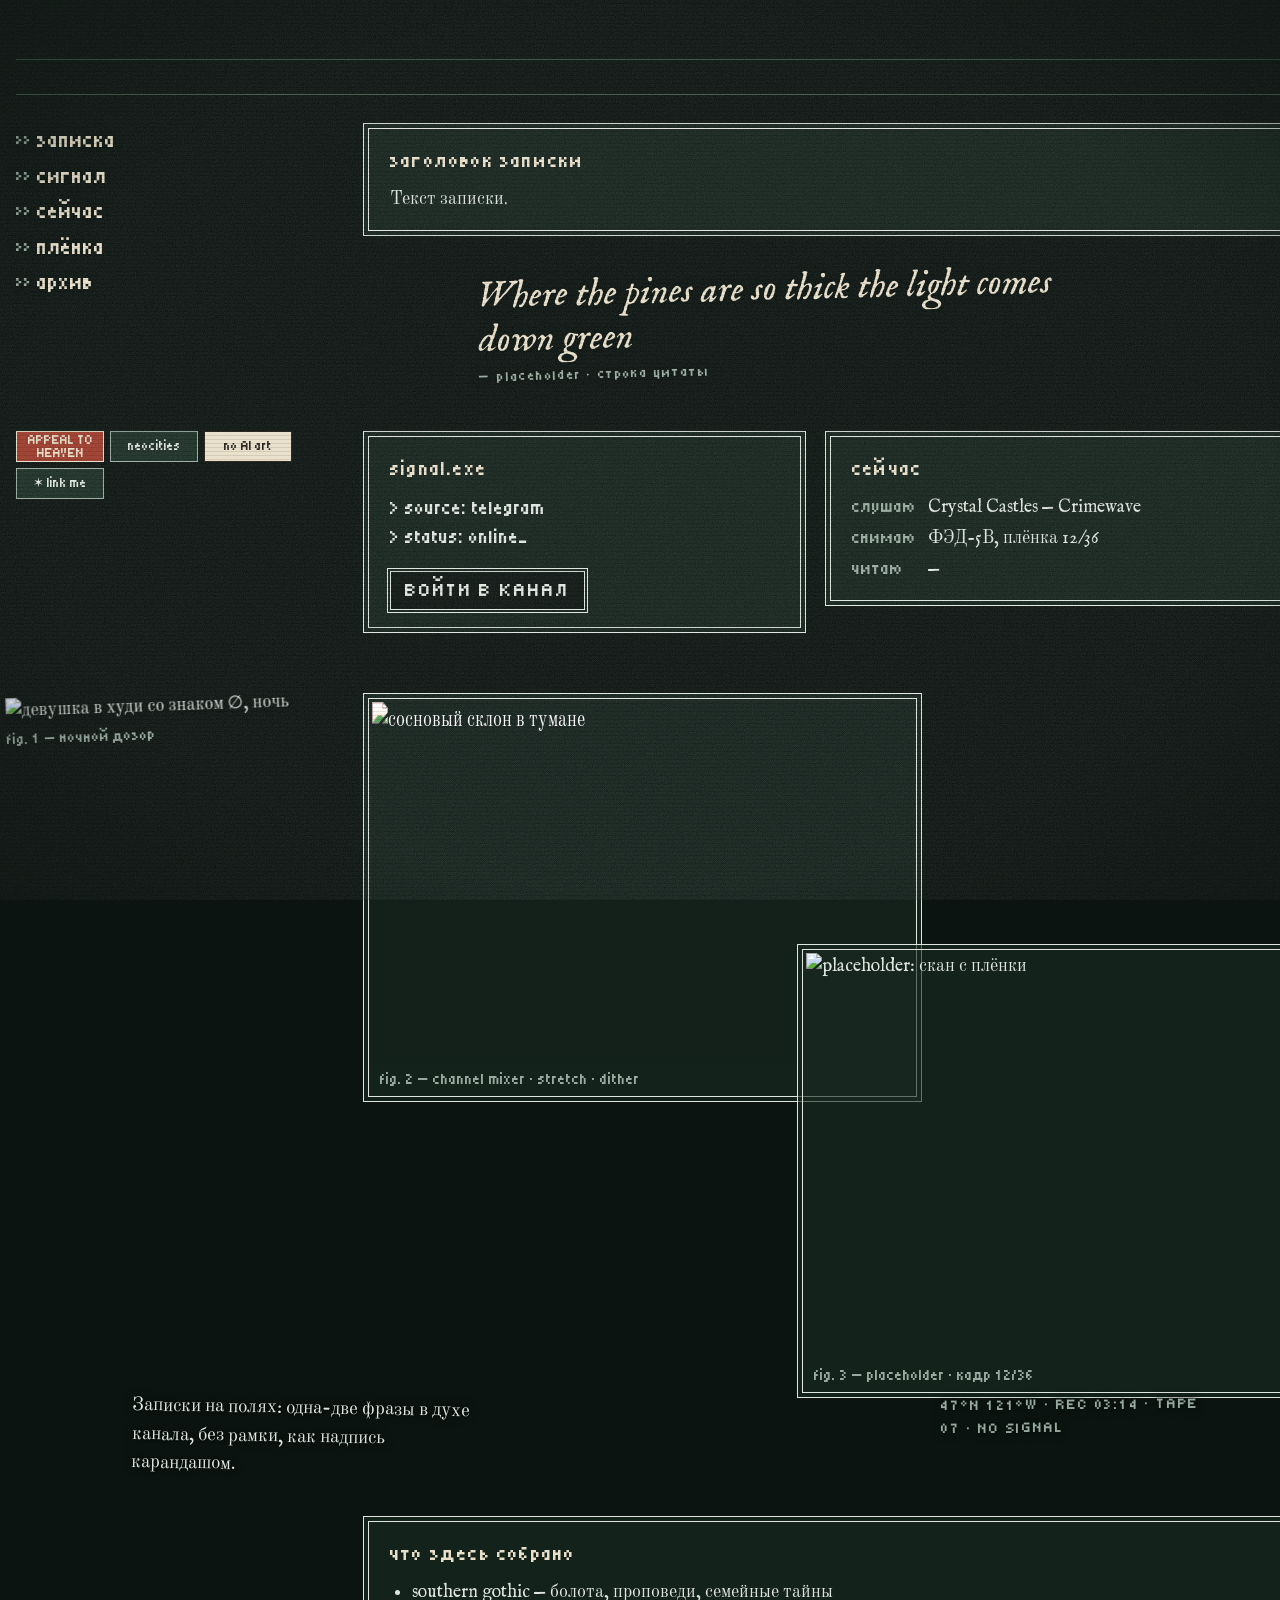
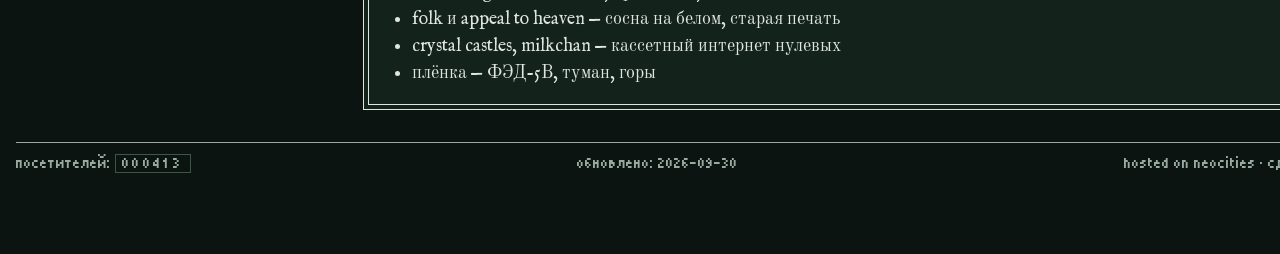
==== tests/fixture-forest/index.html @ 41597ab4 "Шаг 1: walking skeleton — сервер на stdlib, редактор по /_editor/, шаблон forest, фикстура и харнесс" ====
<!doctype html>
<html lang="ru">
<head>
<meta charset="utf-8">
<meta name="viewport" content="width=device-width, initial-scale=1">
<title>entropic division</title>
<link rel="stylesheet" href="style.css">
<link rel="stylesheet" href="layout.css">
</head>
<body>

<!-- слой 0: фон. Картинка задаётся в style.css → --bg-image -->
<div class="bg fx-dither" aria-hidden="true"></div>

<div class="page">

  <!-- слой 1: призраки. Лежат ЗА полями, смешиваются с лесом (screen).
       --x / --rx: отступ слева / справа; --y: сверху; --w: ширина; --o: прозрачность -->
  <div class="ghosts" aria-hidden="true">
    <figure class="ghost" style="--rx: -9%; --y: 4%; --w: 42%; --o: .85">
      <img src="img/ghost-water.jpg" alt="">
    </figure>
  </div>

  <!-- слой 2: сетка. 12 колонок. --c: колонки, --r: ряды (как в CSS grid: от/до).
       Правило: текстовые поля не делят ряды с другими текстовыми полями.
       На телефоне сетка становится колонкой в порядке, в котором блоки идут здесь. -->
  <main class="stage">

    <!-- название: пустой слот. Текст, картинка-логотип или ничего — решается позже -->
    <header class="masthead shared" id="s-masthead" style="--m: 0; --y: 0px;"></header>

    <div class="ticker reveal shared" id="s-ticker" style="--m: 1; --y: 31px;" aria-hidden="true">
      <span>СИГНАЛ ПРИНЯТ &nbsp;·&nbsp; 03:14 &nbsp;·&nbsp; туман 100% &nbsp;·&nbsp; трекинг сбит &nbsp;·&nbsp; не ходи за огнями &nbsp;·&nbsp; CH 03 &nbsp;·&nbsp; REC ●</span>
    </div>

    <!-- TODO(human): заголовок и 2–4 абзаца о том, что это за место и что за канал.
         Единственное место на странице с голосом автора. Ниже, в окне signal,
         подставь адрес канала вместо https://t.me/CHANNEL -->
    <section id="note" class="field reveal" style="--delay: .1s; --m: 2; --y: 95px; --x: 347px; --w: 1021px;">
      <h2>заголовок записки</h2>
      <p>Текст записки.</p>
    </section>

    <!-- placeholder: цитата. Замени строкой песни / псалма / надписью с флага -->
    <blockquote class="scrawl quote reveal" style="--tilt: -1.5deg; --delay: .3s; --m: 3; --y: 240px; --x: 462px; --w: 789px;">
      Where the pines are so thick the light comes down green
      <cite>— placeholder · строка цитаты</cite>
    </blockquote>

    <section id="signal" class="field term reveal" style="--delay: .2s; --m: 4; --y: 403px; --x: 347px; --w: 443px;">
      <h2>signal.exe</h2>
      <p>&gt; source: telegram<br>&gt; status: online<span class="blink">_</span></p>
      <a class="cta" href="https://t.me/CHANNEL">войти в канал</a>
    </section>

    <section id="now" class="field reveal" style="--delay: .25s; --m: 5; --y: 403px; --x: 809px; --w: 559px;">
      <h2>сейчас</h2>
      <dl>
        <dt>слушаю</dt><dd>Crystal Castles — Crimewave</dd>
        <dt>снимаю</dt><dd>ФЭД-5В, плёнка 12/36</dd>
        <dt>читаю</dt><dd>—</dd>
      </dl>
    </section>

    <!-- вырезка «из газеты»: любой PNG с альфой из img/, обводка ляжет по силуэту -->
    <figure class="cutout glitch reveal" style="--tilt: -2deg; --w: 300px; --delay: .4s; --m: 6; --y: 665px; --x: -10px;">
      <img src="img/milkchan.png" alt="девушка в худи со знаком ∅, ночь" width="300">
      <figcaption>fig. 1 — ночной дозор</figcaption>
    </figure>

    <!-- фото в полях: одно заходит на другое (--r пересекаются, --dx/--dy сдвигают) -->
    <figure id="photos" class="field pic fx-stretch fx-channel reveal" style="--ar: 3 / 2; --delay: .35s; --m: 7; --y: 665px; --x: 347px; --w: 559px;">
      <div class="frame fx-dither glitch">
        <img src="img/bg-forest.jpg" alt="сосновый склон в тумане">
      </div>
      <figcaption>fig. 2 — channel mixer · stretch · dither</figcaption>
    </figure>

    <figure class="field pic reveal" style="--ar: 4 / 3; --delay: .45s; --m: 8; --y: 916px; --x: 781px; --w: 559px;">
      <div class="frame glitch">
        <!-- placeholder: сюда скан с ФЭД-5В -->
        <img src="img/bg-forest.jpg" alt="placeholder: скан с плёнки">
      </div>
      <figcaption>fig. 3 — placeholder · кадр 12/36</figcaption>
    </figure>

    <!-- placeholder: мысль на полях -->
    <p class="scrawl note reveal" style="--tilt: 1deg; --delay: .5s; --m: 9; --y: 1366px; --x: 116px; --w: 378px;">
      Записки на полях: одна-две фразы в духе канала, без рамки, как надпись карандашом.
    </p>

    <!-- placeholder: служебная надпись как текстура -->
    <p class="scrawl meta reveal" style="--tilt: -.5deg; --delay: .55s; --m: 10; --y: 1366px; --x: 925px; --w: 304px;">
      47°N 121°W · rec 03:14 · tape 07 · no signal
    </p>

    <section id="archive" class="field reveal" style="--delay: .6s; --m: 11; --y: 1488px; --x: 347px; --w: 1021px;">
      <h2>что здесь собрано</h2>
      <ul>
        <li>southern gothic — болота, проповеди, семейные тайны</li>
        <li>folk и appeal to heaven — сосна на белом, старая печать</li>
        <li>crystal castles, milkchan — кассетный интернет нулевых</li>
        <li>плёнка — ФЭД-5В, туман, горы</li>
      </ul>
    </section>

    <!-- оглавление-якоря: на десктопе левая колонка, на телефоне — в конце -->
    <nav class="trails reveal shared" id="s-trails" style="--m: 12; --y: 95px; --x: 0px; --w: 328px;" aria-label="разделы">
      <ul>
        <li><a href="#note">записка</a></li>
        <li><a href="#signal">сигнал</a></li>
        <li><a href="#now">сейчас</a></li>
        <li><a href="#photos">плёнка</a></li>
        <li><a href="#archive">архив</a></li>
      </ul>
    </nav>

    <div class="buttons reveal shared" id="s-buttons" style="--delay: .15s; --m: 13; --y: 403px; --x: 0px; --w: 328px;">
      <a class="b88 red" href="#">APPEAL TO HEAVEN</a>
      <a class="b88" href="https://neocities.org">neocities</a>
      <a class="b88 paper" href="#">no AI art</a>
      <a class="b88" href="#">✶ link me</a>
    </div>

    <footer class="shared" id="s-footer" style="--y: 1714px; --m: 14;">
      <span>посетителей: <span class="counter">000413</span></span>
      <span>обновлено: 2026-09-30</span>
      <span>hosted on neocities · сделано руками</span>
    </footer>

  </main>
</div>

<!-- слой 3: экран -->
<div class="grain" aria-hidden="true"></div>
<div class="scanlines" aria-hidden="true"></div>
<div class="tracking" aria-hidden="true"></div>
<div class="vignette" aria-hidden="true"></div>

<!-- SVG-фильтры для .fx-channel и .fx-crt (не картинки, только матрицы) -->
<svg width="0" height="0" style="position:absolute" aria-hidden="true">
  <filter id="channel" color-interpolation-filters="sRGB">
    <feColorMatrix type="matrix" values="
      0.10 0.20 0.90 0 0
      0.15 0.85 0.10 0 0
      0.80 0.10 0.20 0 0
      0    0    0    1 0"/>
  </filter>
  <filter id="crt" color-interpolation-filters="sRGB">
    <feOffset in="SourceGraphic" dx="2" dy="0" result="r"/>
    <feColorMatrix in="r" type="matrix" values="1 0 0 0 0  0 0 0 0 0  0 0 0 0 0  0 0 0 1 0" result="rr"/>
    <feOffset in="SourceGraphic" dx="-2" dy="0" result="b"/>
    <feColorMatrix in="b" type="matrix" values="0 0 0 0 0  0 1 0 0 0  0 0 1 0 0  0 0 0 1 0" result="bb"/>
    <feBlend in="rr" in2="bb" mode="screen"/>
  </filter>
</svg>
</body>
</html>
---- tests/fixture-forest/style.css ----
/* ═══════════════════════════════════════════════════════════════════════
   entropic division — система. Контент живёт в index.html, здесь — правила.
   Каталог блоков с примерами: kit.html

   ТРИ ПРАВИЛА, которые нельзя нарушать:
   1. Текстовые поля (.field) не перекрываются друг с другом. На афише это проверяет
      редактор: прямоугольники полей с запасом 8 px с каждой стороны; при наложении
      блок помечается и сохранить нельзя. Накладываться могут .pic, .cutout, .scrawl,
      .stamp, .ghost. Слои = порядок в DOM (позже — выше).
   2. На .page, .ghosts, .stage и любых их обёртках НЕТ filter, opacity<1,
      transform, z-index, isolation, mix-blend-mode. Любое из них изолирует
      призраков от фотографии, и screen-blend перестаёт работать. (zoom на .page можно:
      он не создаёт stacking context — проверено в Firefox.)
   3. .fx-dither вешается только на .frame (внутри .pic) и на .bg.
   Проявка (.dev: --blend --op --gray --sepia --hue --con --blur --inv --flip) — только на блоках
   .stage > * и .ghost, никогда на обёртках (см. правило 2).

   РАСКЛАДКА: два независимых режима, один HTML (см. layout.css — генерируется tools/serve.py).
   Афиша (широкие окна): .page шириной --poster px, блоки .stage > * абсолютно по --x/--y/--w (px).
   Колонка (узкие окна и kit): блоки в потоке в порядке --m; .hide-m / .hide-d прячут блок
   в колонке / на афише. Между ними ступени zoom на .page. Переменные --l-pos/--l-w/--l-ft/--l-page
   переключают режим; их ставит layout.css (по ширине окна) и .stage.flow (всегда колонка).
   ═══════════════════════════════════════════════════════════════════════ */

/* ── шрифты (локальные, папка fonts/) ─────────────────────────────────
   Печать: IM Fell English даёт латиницу, Old Standard TT — кириллицу.
   Терминал: Tiny5 (есть кириллица). Всё — через unicode-range, браузер
   сам берёт нужный файл по символу. */
@font-face { font-family: "IM Fell English"; src: url(fonts/IM_Fell_English-normal-latin.woff2) format("woff2"); font-style: normal; font-display: swap; }
@font-face { font-family: "IM Fell English"; src: url(fonts/IM_Fell_English-italic-latin.woff2) format("woff2"); font-style: italic; font-display: swap; }
@font-face { font-family: "Old Standard TT"; src: url(fonts/Old_Standard_TT-normal-cyrillic.woff2) format("woff2"); font-style: normal; unicode-range: U+0400-045F, U+0490-0491, U+04B0-04B1, U+2116; font-display: swap; }
@font-face { font-family: "Old Standard TT"; src: url(fonts/Old_Standard_TT-italic-cyrillic.woff2) format("woff2"); font-style: italic; unicode-range: U+0400-045F, U+0490-0491, U+04B0-04B1, U+2116; font-display: swap; }
@font-face { font-family: "Old Standard TT"; src: url(fonts/Old_Standard_TT-normal-latin.woff2) format("woff2"); font-style: normal; font-display: swap; }
@font-face { font-family: "Old Standard TT"; src: url(fonts/Old_Standard_TT-italic-latin.woff2) format("woff2"); font-style: italic; font-display: swap; }
@font-face { font-family: "Tiny5"; src: url(fonts/Tiny5-normal-cyrillic.woff2) format("woff2"); unicode-range: U+0400-045F, U+0490-0491, U+04B0-04B1, U+2116; font-display: swap; }
@font-face { font-family: "Tiny5"; src: url(fonts/Tiny5-normal-latin.woff2) format("woff2"); font-display: swap; }

/* ── токены ─────────────────────────────────────────────────────────── */
:root {
  --night: #0b1410;   /* глубина леса */
  --pine:  #1a2d24;   /* ближние сосны, заливка полей */
  --moss:  #3b5646;   /* второстепенные линии */
  --fog:   #98aa9f;   /* туман, приглушённый текст */
  --mist:  #dfe5df;   /* основной текст, обводки */
  --paper: #e8dfc9;   /* бумага, кромка вырезок */
  --ink:   #221c17;   /* чернила */
  --blood: #9b3a2a;   /* единственный акцент */

  --field: rgba(26, 45, 36, .62);   /* заливка полей */
  --line:  var(--mist);              /* обводка полей */
  --bg-image: url("img/bg-forest.jpg");   /* ← фон меняется здесь */

  --print: "IM Fell English", "Old Standard TT", Georgia, serif;
  --term:  "Tiny5", "Courier New", monospace;

  color-scheme: dark;
}

/* ── база ───────────────────────────────────────────────────────────── */
* { box-sizing: border-box; }
html, body { margin: 0; overflow-x: clip; }
body {
  background: var(--night);
  color: var(--mist);
  font-family: var(--print);
  font-size: 18px; line-height: 1.5;
  min-height: 100vh;
  cursor: url(img/cursor.png) 7 7, crosshair;
  cursor: image-set(url(img/cursor.png) 1x, url(img/cursor@2x.png) 2x) 7 7, crosshair;
}
a, button, .cta, .b88 {
  cursor: url(img/hand.png) 5 1, pointer;
  cursor: image-set(url(img/hand.png) 1x, url(img/hand@2x.png) 2x) 5 1, pointer;
}
a { color: var(--paper); text-decoration-color: var(--blood); text-underline-offset: 3px; }
a:hover, a:focus-visible { color: var(--paper); background: var(--blood); outline: none; }
::selection { background: var(--blood); color: var(--paper); }
img { max-width: 100%; display: block; }
h1, h2, h3 { text-wrap: balance; }

/* ── слой 0: фон ────────────────────────────────────────────────────── */
.bg {
  position: fixed; inset: 0;
  background: var(--night) var(--bg-image) center / cover no-repeat;
  image-rendering: pixelated;
}
.bg::after {
  content: ""; position: absolute; inset: 0;
  background: linear-gradient(to top, rgba(11,20,16,.55), transparent 60%);
}

/* ── обёртка страницы (порядок рисования = порядок в DOM) ───────────── */
:root { --column-max: 900px; }        /* ширина колонки на планшете; --poster задаёт layout.css */
.page {
  position: relative;
  width: var(--l-page, var(--poster, 1400px)); margin: 0 auto;
  padding: 28px 16px 60px;
}

/* ── слой 1: призраки (за контентом) ────────────────────────────────── */
.ghosts { position: absolute; inset: 0; pointer-events: none; overflow: clip; }
.ghost {
  position: absolute;
  left: var(--x, auto); right: var(--rx, auto); top: var(--y, 0);
  width: var(--w, 40%); max-width: 640px;
  mix-blend-mode: var(--blend, screen);   /* screen: тёмное исчезает, светлое просвечивает */
  opacity: var(--o, .8);
}
.ghost img {
  width: 100%;
  mask-image: radial-gradient(ellipse at center, #000 40%, transparent 72%);
  -webkit-mask-image: radial-gradient(ellipse at center, #000 40%, transparent 72%);
}

/* ── слой 2: холст коллажа ──────────────────────────────────────────── */
/* Афиша: дети абсолютно по --x/--y/--w; подвал остаётся в потоке и своим margin-top: --y
   задаёт высоту холста (на .stage переменных нет — правило 2). Колонка: flex-колонка, порядок --m. */
.stage { position: relative; display: flex; flex-direction: column; }
.stage > * {
  position: var(--l-pos, absolute);
  left: var(--x, 0px); top: var(--y, 0px);
  width: var(--l-w, var(--w, auto));
  order: var(--m, 0);
  min-width: 0; margin: 0 0 18px;
}
.stage > .ticker, .stage > .masthead { left: 0; width: 100%; }   /* всегда во всю ширину */
.stage > footer { position: static; width: auto; margin-top: var(--l-ft, var(--y, 0px)); }
.stage.flow { --l-pos: static; --l-w: auto; --l-ft: 0px; }        /* kit и подобные: всегда колонка */
/* наклон — ТОЛЬКО для картинок и свободного текста (правило 1) */
.pic, .cutout, .scrawl, .stamp { rotate: var(--tilt, 0deg); }

/* ── блок: поле ─────────────────────────────────────────────────────── */
.field {
  background: var(--field);
  border: 1px solid var(--line);
  outline: 1px solid var(--line); outline-offset: -6px;
  padding: 22px 26px;
}
.field h2 {
  font-family: var(--term); font-weight: 400; font-size: 20px; letter-spacing: .06em;
  margin: 0 0 10px; color: var(--paper);
}
.field p { margin: 0 0 12px; max-width: 62ch; }
.field p:last-child { margin: 0; }
.field ul { margin: 0; padding-left: 1.2em; }

/* ── блок: фото в поле ──────────────────────────────────────────────── */
.pic { padding: 8px; }
.pic .frame { position: relative; aspect-ratio: var(--ar, 3 / 2); max-width: 100%; overflow: hidden; }
.pic .frame img { width: 100%; height: 100%; object-fit: cover; }
.pic figcaption { font-family: var(--term); color: var(--fog); font-size: 15px; padding: 6px 8px 2px; }
figure { margin: 0; }

/* ── блок: встраивание (Bandcamp, YouTube, SoundCloud…) в той же рамке, что фото ───────── */
.embed { padding: 8px; }
.embed iframe { width: 100%; height: var(--h, 300px); border: 0; display: block; background: var(--night); }
.embed figcaption { font-family: var(--term); color: var(--fog); font-size: 15px; padding: 6px 8px 2px; }

/* ── блок: вырезка «из газеты» (PNG с альфой) ───────────────────────── */
.cutout { width: var(--w, 300px); max-width: 100%; } /* --w = ширина файла из cutouts.txt, иначе пиксели мылятся */
.cutout img {
  /* газетный край, бумага и градуировка запечены в PNG (tools/process.sh → cutout);
     здесь только тень — она идёт по альфе, поэтому сама выходит рваной */
  filter: drop-shadow(3px 4px 3px rgba(0, 0, 0, .55));
}
.cutout.fade img { /* необязательно: растворение книзу, как у старой обводки */
  mask-image: linear-gradient(to bottom, #000 62%, transparent 97%);
  -webkit-mask-image: linear-gradient(to bottom, #000 62%, transparent 97%);
}
.cutout figcaption { font-family: var(--term); color: var(--fog); font-size: 15px; margin-top: 4px; }

/* ── блок: свободный текст без рамок ────────────────────────────────── */
.scrawl {
  font-family: var(--print);
  text-shadow: 0 0 10px var(--night), 0 0 3px var(--night), 1px 1px 0 var(--night);
  max-width: 34ch;
}
/* --fs / --ls / --align пишет редактор; переменные стоят в правиле каждой роли, иначе роль перебила бы их */
.scrawl.quote { font-size: var(--fs, clamp(24px, 3.2vw, 38px)); letter-spacing: var(--ls, 0); line-height: 1.15; font-style: italic; color: var(--paper); }
.scrawl.note  { font-size: var(--fs, 19px); letter-spacing: var(--ls, 0); color: var(--mist); }
.scrawl.meta  { font-family: var(--term); font-size: var(--fs, 15px); letter-spacing: var(--ls, .12em); color: var(--fog); text-transform: uppercase; }
.field, .scrawl { text-align: var(--align, start); }
/* цвет фрагмента текста — только классами палитры (редактор не пишет inline-цвета) */
.c-paper { color: var(--paper); } .c-fog { color: var(--fog); } .c-blood { color: var(--blood); } .c-mist { color: var(--mist); }
.scrawl cite { display: block; font-family: var(--term); font-style: normal; font-size: 14px; letter-spacing: .1em; color: var(--fog); margin-top: 6px; }

/* ── блок: штамп / гифка ────────────────────────────────────────────── */
.stamp { width: var(--w, 120px); image-rendering: pixelated; }
.stamp img { width: 100%; }

/* ── блок: кнопки 88×31 ─────────────────────────────────────────────── */
.buttons { display: flex; flex-wrap: wrap; gap: 6px; }
.b88 {
  width: 88px; height: 31px; display: grid; place-items: center;
  font-family: var(--term); font-size: 13px; line-height: 1; text-decoration: none;
  border: 1px solid var(--fog); color: var(--mist); background: var(--pine);
  text-align: center; padding: 0 4px; image-rendering: pixelated;
}
.b88.red   { background: var(--blood); color: var(--paper); border-color: var(--paper); }
.b88.paper { background: var(--paper); color: var(--ink);   border-color: var(--ink); }
.b88 img   { width: 88px; height: 31px; }
.b88:hover { filter: invert(1) hue-rotate(180deg); }

/* ── блок: окно signal ──────────────────────────────────────────────── */
.term { font-family: var(--term); font-size: 19px; }
.cta {
  display: inline-block; margin-top: 8px; padding: 4px 14px;
  border: 1px solid var(--mist); outline: 1px solid var(--mist); outline-offset: 2px;
  background: var(--night); color: var(--mist);
  text-decoration: none; text-transform: uppercase; letter-spacing: .1em;
}
.cta:hover, .cta:focus-visible { background: var(--blood); color: var(--paper); }
.blink { animation: blink 1.1s steps(1) infinite; }
@keyframes blink { 50% { opacity: 0; } }

/* ── блок: бегущая строка ───────────────────────────────────────────── */
.ticker {
  overflow: hidden; white-space: nowrap;
  font-family: var(--term); font-size: 17px; color: var(--fog); letter-spacing: .06em;
  border-top: 1px solid var(--moss); border-bottom: 1px solid var(--moss); padding: 4px 0;
}
.ticker span { display: inline-block; padding-left: 100%; animation: ticker 32s linear infinite; }
@keyframes ticker { to { transform: translateX(-100%); } }

/* ── блок: оглавление-якоря ─────────────────────────────────────────── */
.trails { font-family: var(--term); font-size: 21px; text-shadow: 0 0 8px var(--night), 0 0 2px var(--night), 1px 1px 0 var(--night); }
.trails ul { list-style: none; margin: 0; padding: 0; }
.trails li { padding: 2px 0; }
.trails li::before { content: "» "; color: var(--fog); }
.trails a { text-decoration: none; }
.trails a:hover { text-decoration: underline; background: none; }

/* ── прочее ─────────────────────────────────────────────────────────── */
.masthead { min-height: 8px; }
dl { margin: 0; display: grid; grid-template-columns: max-content 1fr; gap: 4px 12px; }
dt { font-family: var(--term); font-size: 17px; color: var(--fog); }
dd { margin: 0; min-width: 0; }
footer {
  border-top: 1px solid var(--fog); padding-top: 10px;
  font-family: var(--term); font-size: 15px; color: var(--fog);
  display: flex; flex-wrap: wrap; gap: 6px 24px; justify-content: space-between;
}
.counter { letter-spacing: .15em; background: var(--night); border: 1px solid var(--moss); padding: 0 6px; }
:target { scroll-margin-top: 24px; }

/* ── эффекты-утилиты (вешать классом на .frame или .pic) ────────────── */
.fx-dither:not(.bg) { position: relative; }          /* правило 3 */
.fx-dither::after {
  content: ""; position: absolute; inset: 0; pointer-events: none;
  background-image:
    linear-gradient(45deg, rgba(11,20,16,.45) 25%, transparent 25% 75%, rgba(11,20,16,.45) 75%),
    linear-gradient(45deg, rgba(11,20,16,.45) 25%, transparent 25% 75%, rgba(11,20,16,.45) 75%);
  background-size: 2px 2px; background-position: 0 0, 1px 1px;
  mix-blend-mode: overlay; opacity: .6;
}
.fx-stretch img { transform: scaleY(1.35); transform-origin: top; }   /* сбитая развёртка */
.fx-channel img { filter: url(#channel) contrast(1.1); }              /* channel mixer, фильтр в html */
.fx-crt img     { filter: url(#crt); }                                /* расщепление R/B */

/* живые эффекты на картинки внутри блока — совместимы: у каждого свой слот в animation-name,
   класс лишь заполняет слот. float и shake оба двигают картинку (translate) — вместе побеждает shake.
   glitch-auto режет clip-path и сдвигает margin-left, чтобы не спорить с translate и filter. */
.fx-float   { --fx-float: fxfloat; }
.fx-flicker { --fx-flicker: fxflicker; }
.fx-shake   { --fx-shake: fxshake; }
.fx-glitch  { --fx-glitch: fxglitch; }
:is(.fx-float, .fx-flicker, .fx-shake, .fx-glitch) img {
  animation-name: var(--fx-float, none), var(--fx-flicker, none), var(--fx-shake, none), var(--fx-glitch, none);
  animation-duration: 6s, 4s, 7s, 6s;
  animation-timing-function: ease-in-out, steps(1), steps(1), steps(1);
  animation-iteration-count: infinite;
}
@keyframes fxfloat   { 0%, 100% { translate: 0 0; } 50% { translate: 0 -6px; } }
@keyframes fxflicker { 0%, 19%, 21%, 23%, 61%, 63%, 100% { opacity: 1; } 20%, 22% { opacity: .35; } 62% { opacity: .7; } }
@keyframes fxshake   { 0%, 12%, 100% { translate: 0 0; } 2% { translate: -2px 1px; } 4% { translate: 2px -1px; }
                       6% { translate: -1px -2px; } 8% { translate: 2px 1px; } 10% { translate: -2px 0; } }
@keyframes fxglitch  { 0%, 9%, 100% { clip-path: none; margin-left: 0; }
                       1% { clip-path: inset(10% 0 60% 0); margin-left: -6px; } 3% { clip-path: inset(50% 0 20% 0); margin-left: 5px; }
                       5% { clip-path: inset(0 0 75% 0); margin-left: -3px; }  7% { clip-path: inset(70% 0 5% 0); margin-left: 4px; } }

/* глитч при наведении — только на картинки */
.glitch img { transition: none; }
.glitch:hover img { animation: glitch .4s steps(2) 1; }
@keyframes glitch {
  0%   { clip-path: inset(10% 0 60% 0); translate: -6px 0; filter: url(#crt); }
  25%  { clip-path: inset(50% 0 20% 0); translate: 5px 0; }
  50%  { clip-path: inset(0 0 75% 0);   translate: -3px 0; filter: url(#crt); }
  75%  { clip-path: inset(70% 0 5% 0);  translate: 4px 0; }
  100% { clip-path: none; translate: 0; filter: none; }
}

/* появление из тумана: базовое состояние — видимое, анимация идёт ИЗ скрытого.
   Кадра `to` нет и fill-mode = backwards: после анимации блок возвращается к своим значениям
   (иначе `both` навсегда фиксировал бы opacity:1 и filter:none, и проявка .dev не работала бы). */
.reveal { animation: reveal .9s ease-out backwards; animation-delay: var(--delay, 0s); }
@keyframes reveal { from { opacity: 0; filter: blur(6px); } }

/* ── проявка: наложение, прозрачность, фильтры, зеркало (только на блоках, правило 2) ── */
.stage > .dev {
  mix-blend-mode: var(--blend, normal);
  opacity: var(--op, 1);
  filter: grayscale(var(--gray, 0)) sepia(var(--sepia, 0)) hue-rotate(var(--hue, 0deg))
          contrast(var(--con, 1)) blur(var(--blur, 0px)) invert(var(--inv, 0));
}
.ghost.dev {                          /* прозрачность призрака остаётся его --o */
  filter: grayscale(var(--gray, 0)) sepia(var(--sepia, 0)) hue-rotate(var(--hue, 0deg))
          contrast(var(--con, 1)) blur(var(--blur, 0px)) invert(var(--inv, 0));
}
.pic .frame, .cutout img, .stamp img { scale: var(--flip, 1) 1; }   /* зеркало — только медиа, подписи не зеркалятся */

/* ── слой 3: экран ──────────────────────────────────────────────────── */
.grain, .scanlines, .tracking, .vignette { position: fixed; inset: 0; pointer-events: none; }
.grain {
  z-index: 50; opacity: .12;
  background-image: url("data:image/svg+xml;utf8,<svg xmlns='http://www.w3.org/2000/svg' width='300' height='300'><filter id='n'><feTurbulence type='fractalNoise' baseFrequency='.9' numOctaves='3' stitchTiles='stitch'/><feColorMatrix values='0 0 0 0 1  0 0 0 0 1  0 0 0 0 1  0 0 0 1 0'/></filter><rect width='100%' height='100%' filter='url(%23n)'/></svg>");
  animation: grain .35s steps(3) infinite;
}
@keyframes grain {
  0% { background-position: 0 0; } 33% { background-position: 37px -19px; }
  66% { background-position: -23px 41px; } 100% { background-position: 11px 7px; }
}
.scanlines { z-index: 51; background: repeating-linear-gradient(to bottom, transparent 0 3px, rgba(0,0,0,.09) 3px 4px); }
.tracking {
  z-index: 52; height: 12vh; inset: auto 0 auto 0;
  background: linear-gradient(to bottom, transparent, rgba(223,229,223,.07) 45%, rgba(155,58,42,.10) 50%, rgba(223,229,223,.07) 55%, transparent);
  animation: tracking 11s linear infinite;
}
@keyframes tracking { 0%, 80% { top: -20vh; } 100% { top: 110vh; } }
.vignette { z-index: 53; background: radial-gradient(ellipse at center, transparent 70%, rgba(11,20,16,.45) 100%); }

/* ── телефон: колонка уже включена layout.css, здесь только мелочи ──── */
@media (max-width: 760px) {
  .cutout, .stamp { align-self: center; }
  .cutout { width: min(var(--w, 300px), 60vw); }
  .scrawl { max-width: none; }
  .ghost { width: min(var(--w, 45vw), 45vw); max-width: 45vw; }
  .page { padding-inline: 16px; }
}

/* ── доступность ────────────────────────────────────────────────────── */
@media (prefers-reduced-motion: reduce) {
  .reveal, .glitch:hover img, .grain, .tracking, .ticker span, .blink,
  .fx-float img, .fx-flicker img, .fx-shake img, .fx-glitch img { animation: none !important; }
  .tracking { display: none; }
  .ticker span { padding-left: 0; }
}
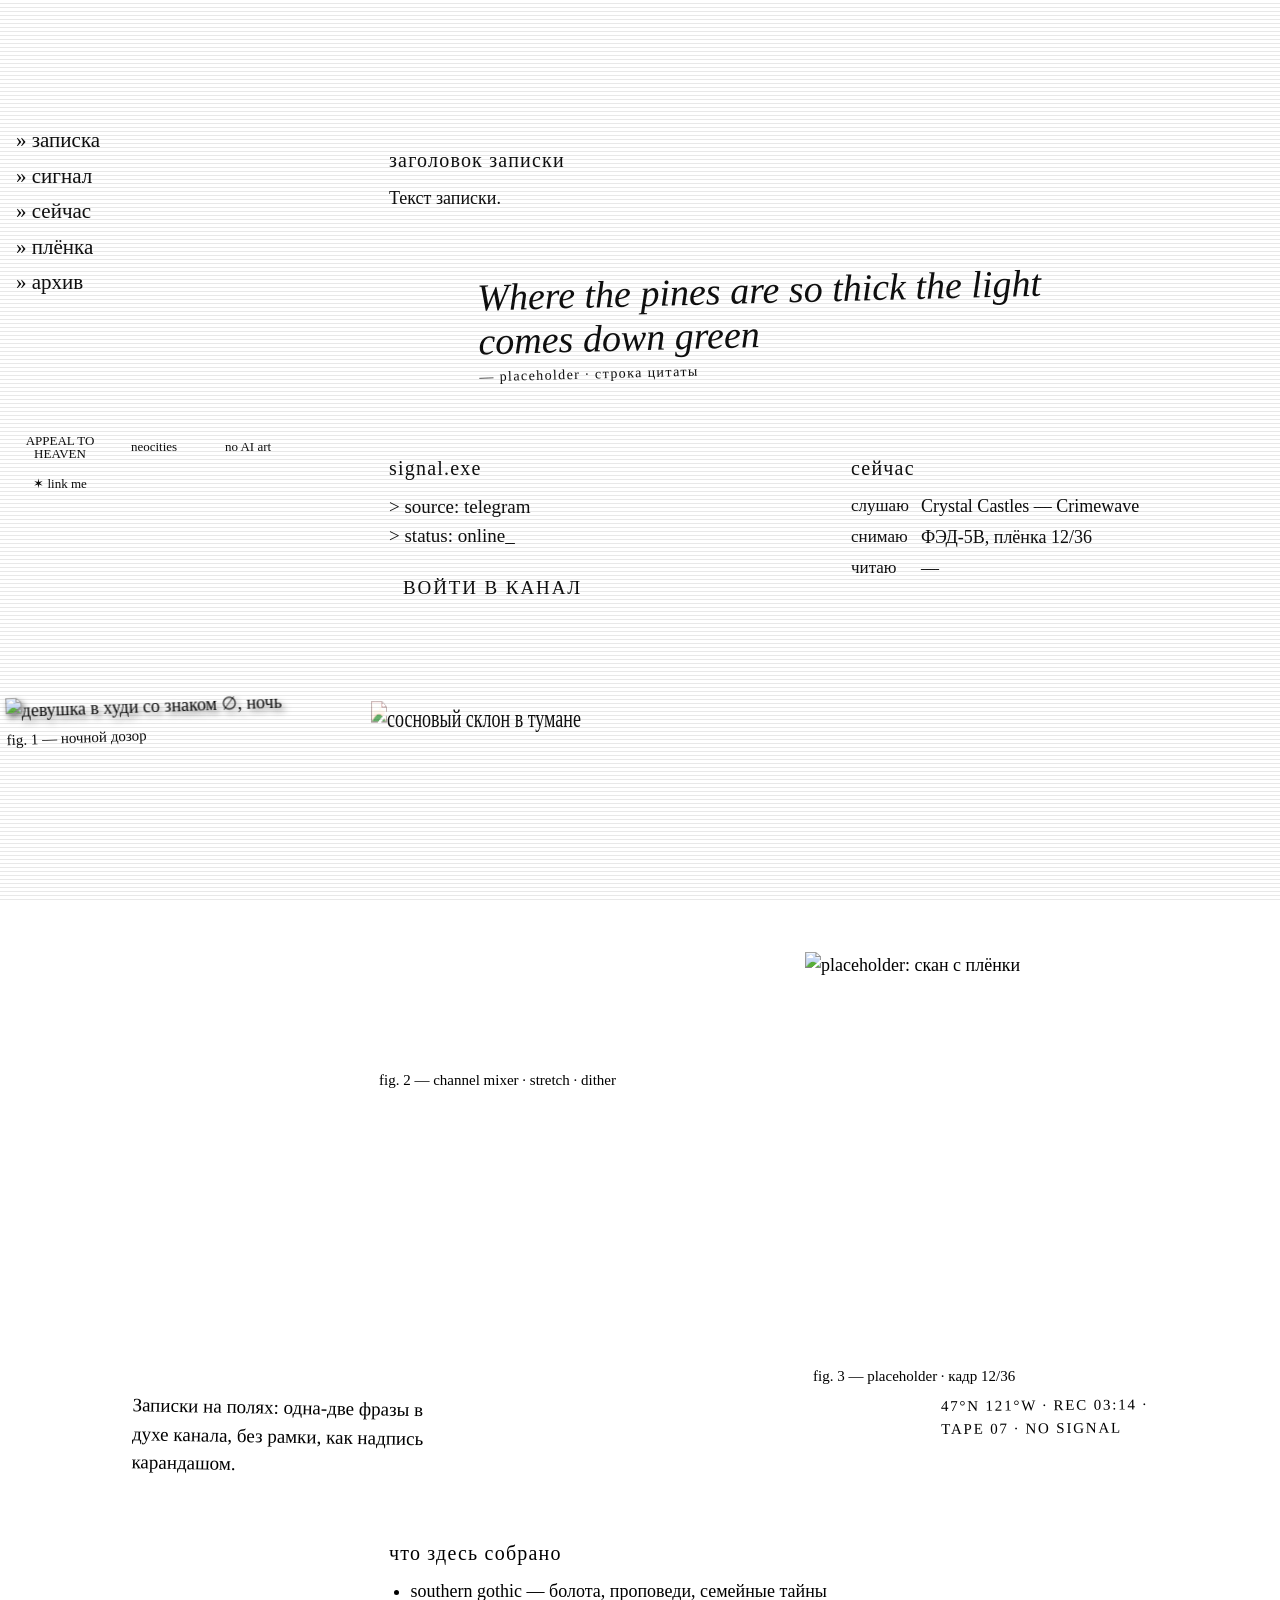
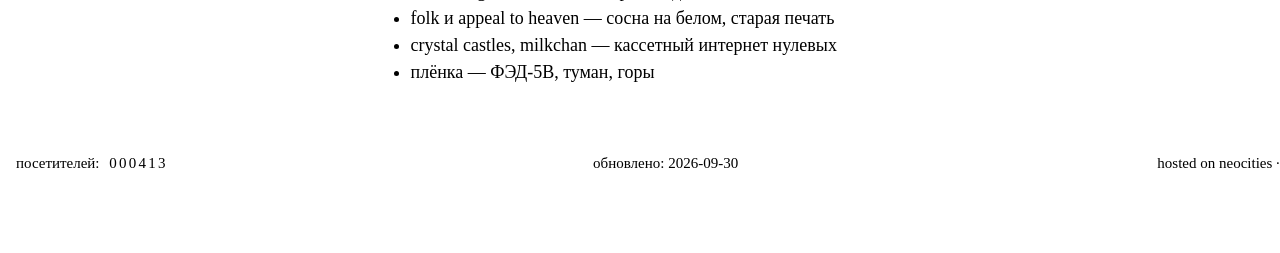
==== commit 798a1ab9: "Шаг 3: манифест темы (_afisha/theme.json → theme.css), редактор читает манифест, панель «тема» Серве" ====
--- a/tests/fixture-forest/index.html
+++ b/tests/fixture-forest/index.html
@@ -5,6 +5,7 @@
 <meta name="viewport" content="width=device-width, initial-scale=1">
 <title>entropic division</title>
 <link rel="stylesheet" href="style.css">
+<link rel="stylesheet" href="theme.css">
 <link rel="stylesheet" href="layout.css">
 </head>
 <body>
--- a/tests/fixture-forest/style.css
+++ b/tests/fixture-forest/style.css
@@ -1,6 +1,6 @@
 /* ═══════════════════════════════════════════════════════════════════════
-   entropic division — система. Контент живёт в index.html, здесь — правила.
-   Каталог блоков с примерами: kit.html
+   afisha · тема forest — структура. Токены (цвета, шрифты, фон, экранные слои) — в theme.css,
+   который генерируется из _afisha/theme.json (панель «тема» в редакторе). Каталог блоков: kit.html
 
    ТРИ ПРАВИЛА, которые нельзя нарушать:
    1. Текстовые поля (.field) не перекрываются друг с другом. На афише это проверяет
@@ -22,39 +22,7 @@
    переключают режим; их ставит layout.css (по ширине окна) и .stage.flow (всегда колонка).
    ═══════════════════════════════════════════════════════════════════════ */
 
-/* ── шрифты (локальные, папка fonts/) ─────────────────────────────────
-   Печать: IM Fell English даёт латиницу, Old Standard TT — кириллицу.
-   Терминал: Tiny5 (есть кириллица). Всё — через unicode-range, браузер
-   сам берёт нужный файл по символу. */
-@font-face { font-family: "IM Fell English"; src: url(fonts/IM_Fell_English-normal-latin.woff2) format("woff2"); font-style: normal; font-display: swap; }
-@font-face { font-family: "IM Fell English"; src: url(fonts/IM_Fell_English-italic-latin.woff2) format("woff2"); font-style: italic; font-display: swap; }
-@font-face { font-family: "Old Standard TT"; src: url(fonts/Old_Standard_TT-normal-cyrillic.woff2) format("woff2"); font-style: normal; unicode-range: U+0400-045F, U+0490-0491, U+04B0-04B1, U+2116; font-display: swap; }
-@font-face { font-family: "Old Standard TT"; src: url(fonts/Old_Standard_TT-italic-cyrillic.woff2) format("woff2"); font-style: italic; unicode-range: U+0400-045F, U+0490-0491, U+04B0-04B1, U+2116; font-display: swap; }
-@font-face { font-family: "Old Standard TT"; src: url(fonts/Old_Standard_TT-normal-latin.woff2) format("woff2"); font-style: normal; font-display: swap; }
-@font-face { font-family: "Old Standard TT"; src: url(fonts/Old_Standard_TT-italic-latin.woff2) format("woff2"); font-style: italic; font-display: swap; }
-@font-face { font-family: "Tiny5"; src: url(fonts/Tiny5-normal-cyrillic.woff2) format("woff2"); unicode-range: U+0400-045F, U+0490-0491, U+04B0-04B1, U+2116; font-display: swap; }
-@font-face { font-family: "Tiny5"; src: url(fonts/Tiny5-normal-latin.woff2) format("woff2"); font-display: swap; }
-
-/* ── токены ─────────────────────────────────────────────────────────── */
-:root {
-  --night: #0b1410;   /* глубина леса */
-  --pine:  #1a2d24;   /* ближние сосны, заливка полей */
-  --moss:  #3b5646;   /* второстепенные линии */
-  --fog:   #98aa9f;   /* туман, приглушённый текст */
-  --mist:  #dfe5df;   /* основной текст, обводки */
-  --paper: #e8dfc9;   /* бумага, кромка вырезок */
-  --ink:   #221c17;   /* чернила */
-  --blood: #9b3a2a;   /* единственный акцент */
-
-  --field: rgba(26, 45, 36, .62);   /* заливка полей */
-  --line:  var(--mist);              /* обводка полей */
-  --bg-image: url("img/bg-forest.jpg");   /* ← фон меняется здесь */
-
-  --print: "IM Fell English", "Old Standard TT", Georgia, serif;
-  --term:  "Tiny5", "Courier New", monospace;
-
-  color-scheme: dark;
-}
+/* ── шрифты и токены — в theme.css (генерируется из _afisha/theme.json) ─────────── */
 
 /* ── база ───────────────────────────────────────────────────────────── */
 * { box-sizing: border-box; }
@@ -86,11 +54,11 @@
 }
 .bg::after {
   content: ""; position: absolute; inset: 0;
-  background: linear-gradient(to top, rgba(11,20,16,.55), transparent 60%);
+  background: linear-gradient(to top, color-mix(in srgb, var(--night) 55%, transparent), transparent 60%);
 }
 
 /* ── обёртка страницы (порядок рисования = порядок в DOM) ───────────── */
-:root { --column-max: 900px; }        /* ширина колонки на планшете; --poster задаёт layout.css */
+/* --column-max (ширина колонки на планшете) — в theme.css; --poster задаёт layout.css */
 .page {
   position: relative;
   width: var(--l-page, var(--poster, 1400px)); margin: 0 auto;
@@ -248,8 +216,8 @@
 .fx-dither::after {
   content: ""; position: absolute; inset: 0; pointer-events: none;
   background-image:
-    linear-gradient(45deg, rgba(11,20,16,.45) 25%, transparent 25% 75%, rgba(11,20,16,.45) 75%),
-    linear-gradient(45deg, rgba(11,20,16,.45) 25%, transparent 25% 75%, rgba(11,20,16,.45) 75%);
+    linear-gradient(45deg, color-mix(in srgb, var(--night) 45%, transparent) 25%, transparent 25% 75%, color-mix(in srgb, var(--night) 45%, transparent) 75%),
+    linear-gradient(45deg, color-mix(in srgb, var(--night) 45%, transparent) 25%, transparent 25% 75%, color-mix(in srgb, var(--night) 45%, transparent) 75%);
   background-size: 2px 2px; background-position: 0 0, 1px 1px;
   mix-blend-mode: overlay; opacity: .6;
 }
@@ -322,11 +290,11 @@
 .scanlines { z-index: 51; background: repeating-linear-gradient(to bottom, transparent 0 3px, rgba(0,0,0,.09) 3px 4px); }
 .tracking {
   z-index: 52; height: 12vh; inset: auto 0 auto 0;
-  background: linear-gradient(to bottom, transparent, rgba(223,229,223,.07) 45%, rgba(155,58,42,.10) 50%, rgba(223,229,223,.07) 55%, transparent);
+  background: linear-gradient(to bottom, transparent, color-mix(in srgb, var(--mist) 7%, transparent) 45%, color-mix(in srgb, var(--blood) 10%, transparent) 50%, color-mix(in srgb, var(--mist) 7%, transparent) 55%, transparent);
   animation: tracking 11s linear infinite;
 }
 @keyframes tracking { 0%, 80% { top: -20vh; } 100% { top: 110vh; } }
-.vignette { z-index: 53; background: radial-gradient(ellipse at center, transparent 70%, rgba(11,20,16,.45) 100%); }
+.vignette { z-index: 53; background: radial-gradient(ellipse at center, transparent 70%, color-mix(in srgb, var(--night) 45%, transparent) 100%); }
 
 /* ── телефон: колонка уже включена layout.css, здесь только мелочи ──── */
 @media (max-width: 760px) {
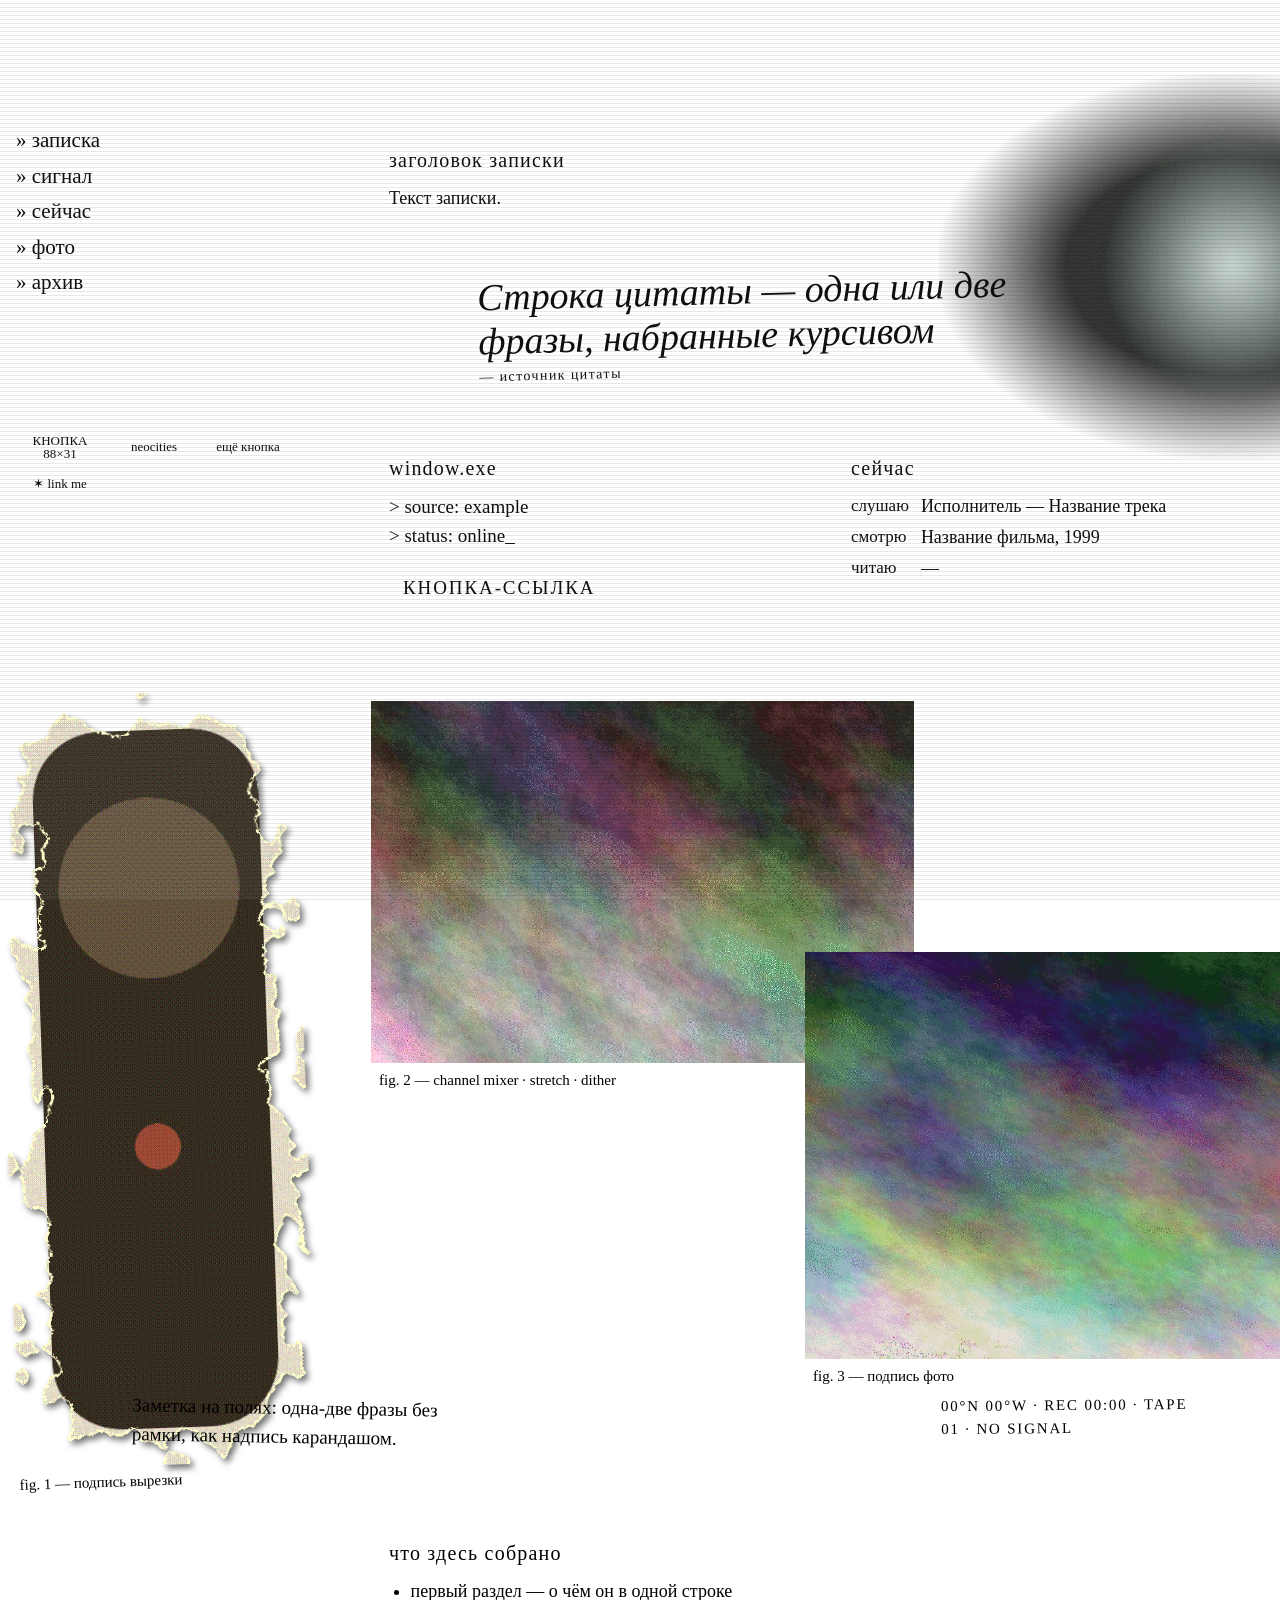
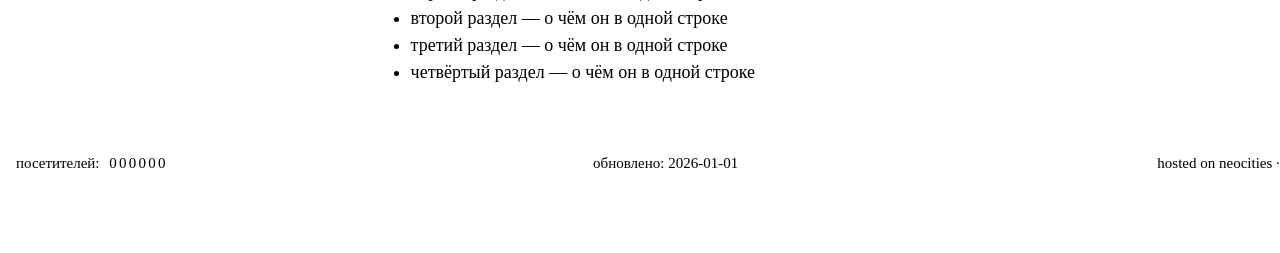
==== commit 45f4b917: "Нейтральные тексты-заглушки и имена файлов в фикстуре и kit, вырезка-пример в шаблоне; восстановлены" ====
--- a/tests/fixture-forest/index.html
+++ b/tests/fixture-forest/index.html
@@ -3,7 +3,7 @@
 <head>
 <meta charset="utf-8">
 <meta name="viewport" content="width=device-width, initial-scale=1">
-<title>entropic division</title>
+<title>пример — index</title>
 <link rel="stylesheet" href="style.css">
 <link rel="stylesheet" href="theme.css">
 <link rel="stylesheet" href="layout.css">
@@ -23,86 +23,81 @@
     </figure>
   </div>
 
-  <!-- слой 2: сетка. 12 колонок. --c: колонки, --r: ряды (как в CSS grid: от/до).
-       Правило: текстовые поля не делят ряды с другими текстовыми полями.
-       На телефоне сетка становится колонкой в порядке, в котором блоки идут здесь. -->
+  <!-- слой 2: афиша. Блоки стоят по --x/--y/--w (px), слои = порядок в файле; на телефоне — колонка в порядке --m. -->
   <main class="stage">
 
-    <!-- название: пустой слот. Текст, картинка-логотип или ничего — решается позже -->
+    <!-- название: пустой слот. Текст, картинка-логотип или ничего -->
     <header class="masthead shared" id="s-masthead" style="--m: 0; --y: 0px;"></header>
 
     <div class="ticker reveal shared" id="s-ticker" style="--m: 1; --y: 31px;" aria-hidden="true">
-      <span>СИГНАЛ ПРИНЯТ &nbsp;·&nbsp; 03:14 &nbsp;·&nbsp; туман 100% &nbsp;·&nbsp; трекинг сбит &nbsp;·&nbsp; не ходи за огнями &nbsp;·&nbsp; CH 03 &nbsp;·&nbsp; REC ●</span>
+      <span>БЕГУЩАЯ СТРОКА &nbsp;·&nbsp; 00:00 &nbsp;·&nbsp; короткие фразы &nbsp;·&nbsp; через точку &nbsp;·&nbsp; сколько угодно &nbsp;·&nbsp; CH 01 &nbsp;·&nbsp; REC ●</span>
     </div>
 
-    <!-- TODO(human): заголовок и 2–4 абзаца о том, что это за место и что за канал.
-         Единственное место на странице с голосом автора. Ниже, в окне signal,
-         подставь адрес канала вместо https://t.me/CHANNEL -->
+    <!-- главное текстовое поле: заголовок и несколько абзацев -->
     <section id="note" class="field reveal" style="--delay: .1s; --m: 2; --y: 95px; --x: 347px; --w: 1021px;">
       <h2>заголовок записки</h2>
       <p>Текст записки.</p>
     </section>
 
-    <!-- placeholder: цитата. Замени строкой песни / псалма / надписью с флага -->
+    <!-- цитата: одна-две строки курсивом -->
     <blockquote class="scrawl quote reveal" style="--tilt: -1.5deg; --delay: .3s; --m: 3; --y: 240px; --x: 462px; --w: 789px;">
-      Where the pines are so thick the light comes down green
-      <cite>— placeholder · строка цитаты</cite>
+      Строка цитаты — одна или две фразы, набранные курсивом
+      <cite>— источник цитаты</cite>
     </blockquote>
 
     <section id="signal" class="field term reveal" style="--delay: .2s; --m: 4; --y: 403px; --x: 347px; --w: 443px;">
-      <h2>signal.exe</h2>
-      <p>&gt; source: telegram<br>&gt; status: online<span class="blink">_</span></p>
-      <a class="cta" href="https://t.me/CHANNEL">войти в канал</a>
+      <h2>window.exe</h2>
+      <p>&gt; source: example<br>&gt; status: online<span class="blink">_</span></p>
+      <a class="cta" href="#">кнопка-ссылка</a>
     </section>
 
     <section id="now" class="field reveal" style="--delay: .25s; --m: 5; --y: 403px; --x: 809px; --w: 559px;">
       <h2>сейчас</h2>
       <dl>
-        <dt>слушаю</dt><dd>Crystal Castles — Crimewave</dd>
-        <dt>снимаю</dt><dd>ФЭД-5В, плёнка 12/36</dd>
+        <dt>слушаю</dt><dd>Исполнитель — Название трека</dd>
+        <dt>смотрю</dt><dd>Название фильма, 1999</dd>
         <dt>читаю</dt><dd>—</dd>
       </dl>
     </section>
 
     <!-- вырезка «из газеты»: любой PNG с альфой из img/, обводка ляжет по силуэту -->
     <figure class="cutout glitch reveal" style="--tilt: -2deg; --w: 300px; --delay: .4s; --m: 6; --y: 665px; --x: -10px;">
-      <img src="img/milkchan.png" alt="девушка в худи со знаком ∅, ночь" width="300">
-      <figcaption>fig. 1 — ночной дозор</figcaption>
+      <img src="img/figure.png" alt="вырезка: фигура на однотонном фоне" width="300">
+      <figcaption>fig. 1 — подпись вырезки</figcaption>
     </figure>
 
-    <!-- фото в полях: одно заходит на другое (--r пересекаются, --dx/--dy сдвигают) -->
+    <!-- фото в рамках: одно заходит на другое -->
     <figure id="photos" class="field pic fx-stretch fx-channel reveal" style="--ar: 3 / 2; --delay: .35s; --m: 7; --y: 665px; --x: 347px; --w: 559px;">
       <div class="frame fx-dither glitch">
-        <img src="img/bg-forest.jpg" alt="сосновый склон в тумане">
+        <img src="img/photo-1.jpg" alt="пример фото">
       </div>
       <figcaption>fig. 2 — channel mixer · stretch · dither</figcaption>
     </figure>
 
     <figure class="field pic reveal" style="--ar: 4 / 3; --delay: .45s; --m: 8; --y: 916px; --x: 781px; --w: 559px;">
       <div class="frame glitch">
-        <!-- placeholder: сюда скан с ФЭД-5В -->
-        <img src="img/bg-forest.jpg" alt="placeholder: скан с плёнки">
+        <img src="img/photo-2.jpg" alt="пример фото">
       </div>
-      <figcaption>fig. 3 — placeholder · кадр 12/36</figcaption>
+      <figcaption>fig. 3 — подпись фото</figcaption>
     </figure>
 
-    <!-- placeholder: мысль на полях -->
+    <!-- заметка на полях -->
     <p class="scrawl note reveal" style="--tilt: 1deg; --delay: .5s; --m: 9; --y: 1366px; --x: 116px; --w: 378px;">
-      Записки на полях: одна-две фразы в духе канала, без рамки, как надпись карандашом.
+      Заметка на полях: одна-две фразы без рамки, как надпись карандашом.
     </p>
 
-    <!-- placeholder: служебная надпись как текстура -->
+    <!-- служебная надпись как текстура -->
     <p class="scrawl meta reveal" style="--tilt: -.5deg; --delay: .55s; --m: 10; --y: 1366px; --x: 925px; --w: 304px;">
-      47°N 121°W · rec 03:14 · tape 07 · no signal
+      00°N 00°W · rec 00:00 · tape 01 · no signal
     </p>
 
     <section id="archive" class="field reveal" style="--delay: .6s; --m: 11; --y: 1488px; --x: 347px; --w: 1021px;">
       <h2>что здесь собрано</h2>
       <ul>
-        <li>southern gothic — болота, проповеди, семейные тайны</li>
-        <li>folk и appeal to heaven — сосна на белом, старая печать</li>
-        <li>crystal castles, milkchan — кассетный интернет нулевых</li>
-        <li>плёнка — ФЭД-5В, туман, горы</li>
+        <li>первый раздел — о чём он в одной строке</li>
+        <li>второй раздел — о чём он в одной строке</li>
+        <li>третий раздел — о чём он в одной строке</li>
+        <li>четвёртый раздел — о чём он в одной строке</li>
       </ul>
     </section>
 
@@ -112,21 +107,21 @@
         <li><a href="#note">записка</a></li>
         <li><a href="#signal">сигнал</a></li>
         <li><a href="#now">сейчас</a></li>
-        <li><a href="#photos">плёнка</a></li>
+        <li><a href="#photos">фото</a></li>
         <li><a href="#archive">архив</a></li>
       </ul>
     </nav>
 
     <div class="buttons reveal shared" id="s-buttons" style="--delay: .15s; --m: 13; --y: 403px; --x: 0px; --w: 328px;">
-      <a class="b88 red" href="#">APPEAL TO HEAVEN</a>
+      <a class="b88 red" href="#">КНОПКА 88×31</a>
       <a class="b88" href="https://neocities.org">neocities</a>
-      <a class="b88 paper" href="#">no AI art</a>
+      <a class="b88 paper" href="#">ещё кнопка</a>
       <a class="b88" href="#">✶ link me</a>
     </div>
 
     <footer class="shared" id="s-footer" style="--y: 1714px; --m: 14;">
-      <span>посетителей: <span class="counter">000413</span></span>
-      <span>обновлено: 2026-09-30</span>
+      <span>посетителей: <span class="counter">000000</span></span>
+      <span>обновлено: 2026-01-01</span>
       <span>hosted on neocities · сделано руками</span>
     </footer>
 
